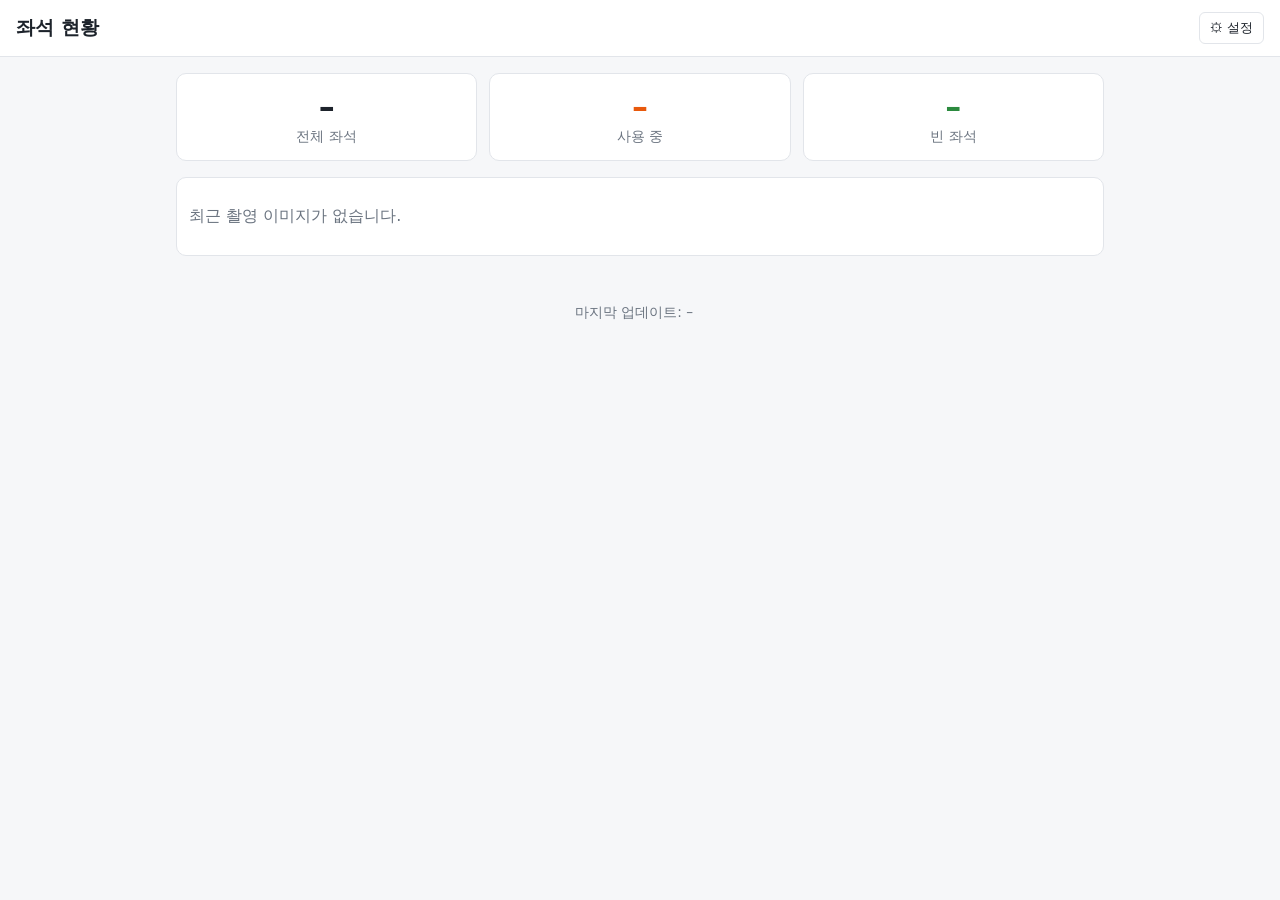
==== dashboard/index.html @ 1989b0aa "feat(dashboard): add seat dashboard with developer mode Simple counts and seat badges by default; de" ====
<!doctype html>
<html lang="ko">
<head>
  <meta charset="utf-8">
  <meta name="viewport" content="width=device-width, initial-scale=1">
  <title>xiao-seat-vision 좌석 현황</title>
  <link rel="stylesheet" href="style.css">
  <script src="config.js"></script>
</head>
<body>
  <header class="topbar">
    <h1>좌석 현황</h1>
    <div class="topbar-actions">
      <span id="data-badge" class="badge test" hidden>테스트 데이터</span>
      <button id="open-settings" class="icon-btn" aria-label="설정">⚙ 설정</button>
    </div>
  </header>

  <main>
    <section class="counts" aria-label="좌석 요약">
      <div class="count total"><span id="c-total">–</span><label>전체 좌석</label></div>
      <div class="count occupied"><span id="c-occupied">–</span><label>사용 중</label></div>
      <div class="count empty"><span id="c-empty">–</span><label>빈 좌석</label></div>
      <div class="count unknown" id="c-unknown-box" hidden><span id="c-unknown">–</span><label>확인 불가</label></div>
    </section>

    <section class="view" aria-label="좌석 배치">
      <div id="snapshot-wrap" class="snapshot-wrap" hidden>
        <img id="snapshot" alt="최근 촬영 이미지">
        <svg id="overlay" class="overlay" viewBox="0 0 1 1" preserveAspectRatio="none"></svg>
        <div id="badges" class="badges"></div>
      </div>
      <p id="no-snapshot" class="muted">최근 촬영 이미지가 없습니다.</p>
      <ul id="seat-list" class="seat-list"></ul>
    </section>

    <section id="stream-section" class="panel" hidden>
      <div class="panel-head">
        <h2>실시간 영상</h2>
        <button id="stream-toggle" class="btn">스트리밍 켜기</button>
      </div>
      <p class="muted small">스트리밍은 장치 화면 확인용 보조 기능이며 좌석 감지는 항상 계속됩니다.</p>
      <img id="stream" class="stream" alt="" hidden>
    </section>

    <!-- Developer mode panels are created only when developer mode is ON (see app.js). -->
    <div id="dev-root"></div>
  </main>

  <footer>
    마지막 업데이트: <span id="updated">–</span>
    <span id="error" class="error"></span>
  </footer>

  <dialog id="settings">
    <form method="dialog" id="settings-form">
      <h2>설정</h2>
      <label>대시보드 API URL
        <input name="apiUrl" type="url" placeholder="https://<ref>.supabase.co/functions/v1/dashboard-api" required>
      </label>
      <label>조회 토큰 (viewer)
        <input name="viewerToken" type="password" autocomplete="off">
      </label>
      <label class="check"><input name="testData" type="checkbox"> 테스트 영상 데이터 보기</label>

      <fieldset>
        <legend>실시간 스트리밍 (선택)</legend>
        <label>ESP32 주소 <input name="esp32Url" type="url" placeholder="http://192.168.0.42"></label>
        <label>ESP32 웹 토큰 <input name="esp32Token" type="password" autocomplete="off"></label>
      </fieldset>

      <fieldset>
        <legend>개발자</legend>
        <label class="check"><input name="devMode" type="checkbox"> 개발자 모드</label>
        <label>관리자 토큰 (개발자 데이터용)
          <input name="adminToken" type="password" autocomplete="off">
        </label>
        <p class="muted small">개발자 모드는 화면 표시 설정입니다. 상세 데이터는 관리자 토큰이 있을 때만 서버가 제공합니다.</p>
      </fieldset>
      <div class="dialog-actions">
        <button value="cancel" formnovalidate class="btn ghost">취소</button>
        <button value="save" class="btn">저장</button>
      </div>
    </form>
  </dialog>

  <script src="app.js"></script>
</body>
</html>
---- dashboard/style.css ----
:root {
  --bg: #f6f7f9;
  --card: #ffffff;
  --text: #1d232b;
  --muted: #6b7480;
  --border: #e2e5ea;
  --occupied: #e8590c;
  --empty: #2b8a3e;
  --unknown: #868e96;
  --accent: #1c64d8;
}
@media (prefers-color-scheme: dark) {
  :root {
    --bg: #14171b;
    --card: #1d2127;
    --text: #e6e8eb;
    --muted: #98a1ad;
    --border: #2c323a;
  }
}
* { box-sizing: border-box; }
body { margin: 0; font-family: system-ui, -apple-system, "Segoe UI", "Noto Sans KR", sans-serif; background: var(--bg); color: var(--text); }
.topbar { display: flex; justify-content: space-between; align-items: center; padding: 12px 16px; background: var(--card); border-bottom: 1px solid var(--border); }
.topbar h1 { font-size: 1.2rem; margin: 0; }
.topbar-actions { display: flex; gap: 8px; align-items: center; }
main { max-width: 960px; margin: 0 auto; padding: 16px; display: grid; gap: 16px; }
.counts { display: grid; grid-template-columns: repeat(auto-fit, minmax(120px, 1fr)); gap: 12px; }
.count { background: var(--card); border: 1px solid var(--border); border-radius: 10px; padding: 14px; text-align: center; }
.count span { display: block; font-size: 2rem; font-weight: 700; }
.count label { color: var(--muted); font-size: .9rem; }
.count.occupied span { color: var(--occupied); }
.count.empty span { color: var(--empty); }
.count.unknown span { color: var(--unknown); }
.view { background: var(--card); border: 1px solid var(--border); border-radius: 10px; padding: 12px; }
.snapshot-wrap { position: relative; width: 100%; line-height: 0; }
.snapshot-wrap img { width: 100%; height: auto; border-radius: 6px; }
.overlay { position: absolute; inset: 0; width: 100%; height: 100%; pointer-events: none; }
.badges { position: absolute; inset: 0; pointer-events: none; }
.seat-badge { position: absolute; transform: translate(-50%, -50%); line-height: 1.2; padding: 4px 10px; border-radius: 999px; color: #fff; font-size: .85rem; font-weight: 600; white-space: nowrap; box-shadow: 0 1px 4px rgba(0,0,0,.35); }
.seat-list { list-style: none; padding: 0; margin: 12px 0 0; display: grid; grid-template-columns: repeat(auto-fill, minmax(150px, 1fr)); gap: 8px; }
.seat-list li { border-radius: 8px; padding: 10px; color: #fff; }
.seat-list .name { font-weight: 600; display: block; }
.seat-list .detail { font-size: .8rem; opacity: .9; }
.state-occupied { background: var(--occupied); }
.state-empty { background: var(--empty); }
.state-unknown { background: var(--unknown); }
.panel { background: var(--card); border: 1px solid var(--border); border-radius: 10px; padding: 12px; }
.panel-head { display: flex; justify-content: space-between; align-items: center; }
.panel h2 { font-size: 1rem; margin: 0; }
.stream { width: 100%; max-width: 640px; margin-top: 8px; border-radius: 6px; background: #000; }
.dev .grid { display: grid; grid-template-columns: repeat(auto-fit, minmax(180px, 1fr)); gap: 8px; margin-top: 8px; }
.dev .kv { border: 1px solid var(--border); border-radius: 6px; padding: 8px; font-size: .85rem; }
.dev .kv b { display: block; color: var(--muted); font-weight: 500; font-size: .75rem; }
.dev pre { max-height: 320px; overflow: auto; background: var(--bg); padding: 8px; border-radius: 6px; font-size: .75rem; line-height: 1.3; }
.dev table { width: 100%; border-collapse: collapse; font-size: .8rem; }
.dev td, .dev th { border-bottom: 1px solid var(--border); padding: 4px; text-align: left; }
.btn { background: var(--accent); color: #fff; border: 0; border-radius: 6px; padding: 8px 14px; cursor: pointer; }
.btn.ghost { background: transparent; color: var(--text); border: 1px solid var(--border); }
.icon-btn { background: transparent; border: 1px solid var(--border); color: var(--text); border-radius: 6px; padding: 6px 10px; cursor: pointer; }
.badge { padding: 3px 8px; border-radius: 999px; font-size: .75rem; }
.badge.test { background: #f59f00; color: #000; }
.muted { color: var(--muted); }
.small { font-size: .8rem; }
.error { color: #e03131; margin-left: 12px; }
footer { text-align: center; color: var(--muted); font-size: .85rem; padding: 16px; }
dialog { border: 1px solid var(--border); border-radius: 10px; background: var(--card); color: var(--text); width: min(480px, 92vw); }
dialog form { display: grid; gap: 10px; }
dialog label { display: grid; gap: 4px; font-size: .9rem; }
dialog label.check { display: flex; gap: 8px; align-items: center; }
dialog input[type=url], dialog input[type=password] { padding: 8px; border: 1px solid var(--border); border-radius: 6px; background: var(--bg); color: var(--text); }
fieldset { border: 1px solid var(--border); border-radius: 8px; display: grid; gap: 8px; }
.dialog-actions { display: flex; justify-content: flex-end; gap: 8px; }
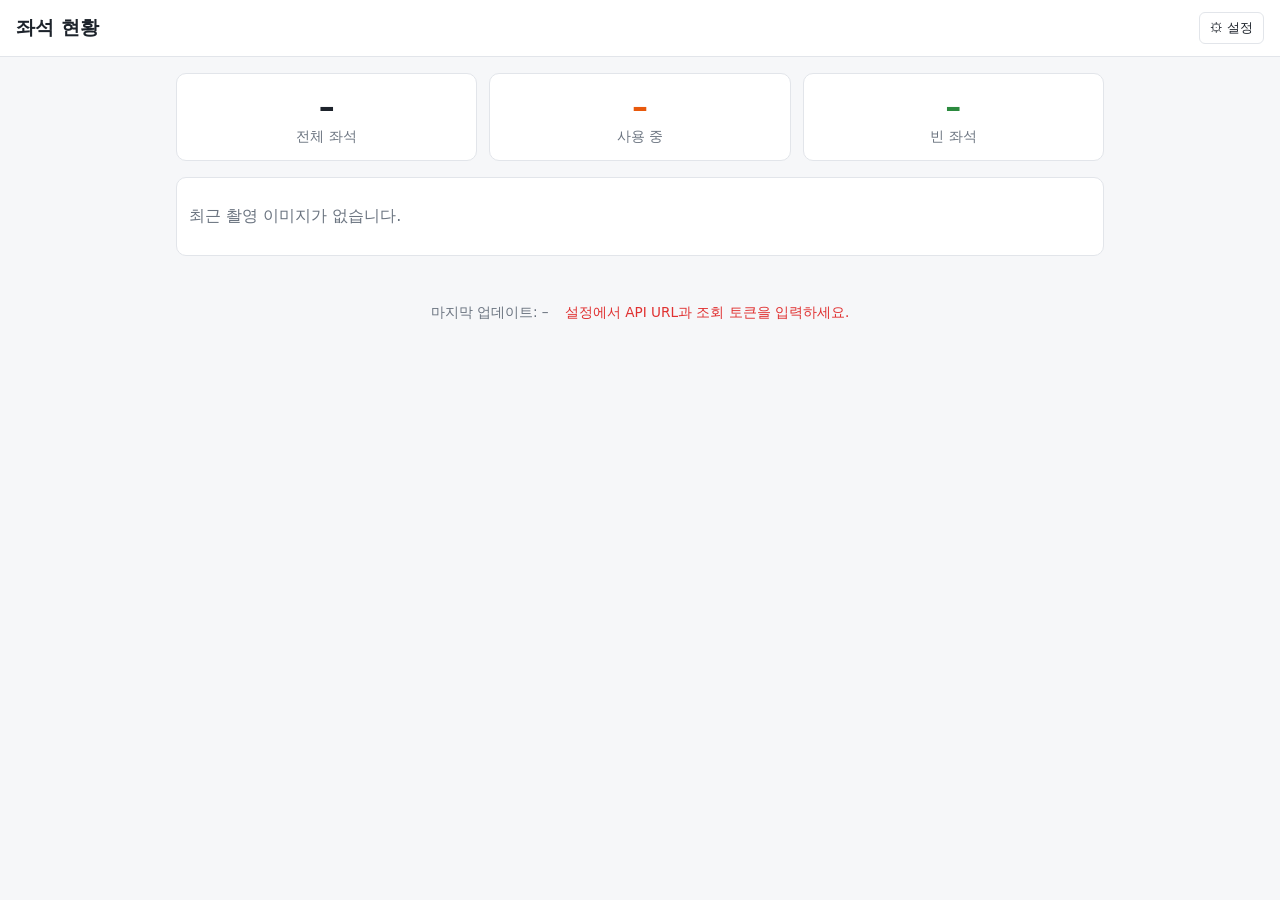
==== commit 9db586dc: "fix(dashboard): load viewmodel.js so the page renders index.html never included viewmodel.js, so app" ====
--- a/dashboard/index.html
+++ b/dashboard/index.html
@@ -34,6 +34,12 @@
       <ul id="seat-list" class="seat-list"></ul>
     </section>
 
+    <section id="people-section" class="panel" hidden>
+      <div class="panel-head"><h2>감지된 사람 <span id="people-count"></span></h2></div>
+      <p class="muted small">최근 촬영 이미지에서 사람별로 잘라 보여줍니다. 위치는 사람의 중심 기준이라 몸 전체가 정확히 맞지 않을 수 있습니다.</p>
+      <ul id="people-list" class="people-list"></ul>
+    </section>
+
     <section id="stream-section" class="panel" hidden>
       <div class="panel-head">
         <h2>실시간 영상</h2>
@@ -59,8 +65,9 @@
         <input name="apiUrl" type="url" placeholder="https://<ref>.supabase.co/functions/v1/dashboard-api" required>
       </label>
       <label>조회 토큰 (viewer)
-        <input name="viewerToken" type="password" autocomplete="off">
+        <input name="viewerToken" type="password" autocomplete="off" placeholder="비워두면 이 PC의 서버 토큰을 자동 사용">
       </label>
+      <p class="muted small">이 PC의 Docker 대시보드는 토큰을 서버에서 자동으로 붙여 줍니다. 다른 서버를 직접 조회할 때만 토큰을 입력하세요.</p>
       <label class="check"><input name="testData" type="checkbox"> 테스트 영상 데이터 보기</label>
 
       <fieldset>
@@ -73,7 +80,7 @@
         <legend>개발자</legend>
         <label class="check"><input name="devMode" type="checkbox"> 개발자 모드</label>
         <label>관리자 토큰 (개발자 데이터용)
-          <input name="adminToken" type="password" autocomplete="off">
+          <input name="adminToken" type="password" autocomplete="off" placeholder="비워두면 이 PC의 서버 토큰을 자동 사용">
         </label>
         <p class="muted small">개발자 모드는 화면 표시 설정입니다. 상세 데이터는 관리자 토큰이 있을 때만 서버가 제공합니다.</p>
       </fieldset>
@@ -84,6 +91,14 @@
     </form>
   </dialog>
 
+  <script>
+    // Make script failures visible instead of leaving the placeholders ("–") on screen.
+    window.addEventListener("error", function (e) {
+      var el = document.getElementById("error");
+      if (el) el.textContent = "화면 스크립트 오류: " + (e.message || e) + " (Ctrl+F5로 새로고침)";
+    });
+  </script>
+  <script src="viewmodel.js"></script>
   <script src="app.js"></script>
 </body>
 </html>
--- a/dashboard/style.css
+++ b/dashboard/style.css
@@ -44,6 +44,11 @@
 .state-occupied { background: var(--occupied); }
 .state-empty { background: var(--empty); }
 .state-unknown { background: var(--unknown); }
+.people-list { list-style: none; padding: 0; margin: 8px 0 0; display: grid; grid-template-columns: repeat(auto-fill, minmax(120px, 1fr)); gap: 10px; }
+.people-list li { border: 1px solid var(--border); border-radius: 8px; overflow: hidden; background: var(--bg); }
+.person-thumb { width: 100%; aspect-ratio: 3 / 4; background-color: #222; background-repeat: no-repeat; }
+.person-meta { padding: 6px 8px; font-size: .85rem; }
+.person-meta b { display: block; }
 .panel { background: var(--card); border: 1px solid var(--border); border-radius: 10px; padding: 12px; }
 .panel-head { display: flex; justify-content: space-between; align-items: center; }
 .panel h2 { font-size: 1rem; margin: 0; }
